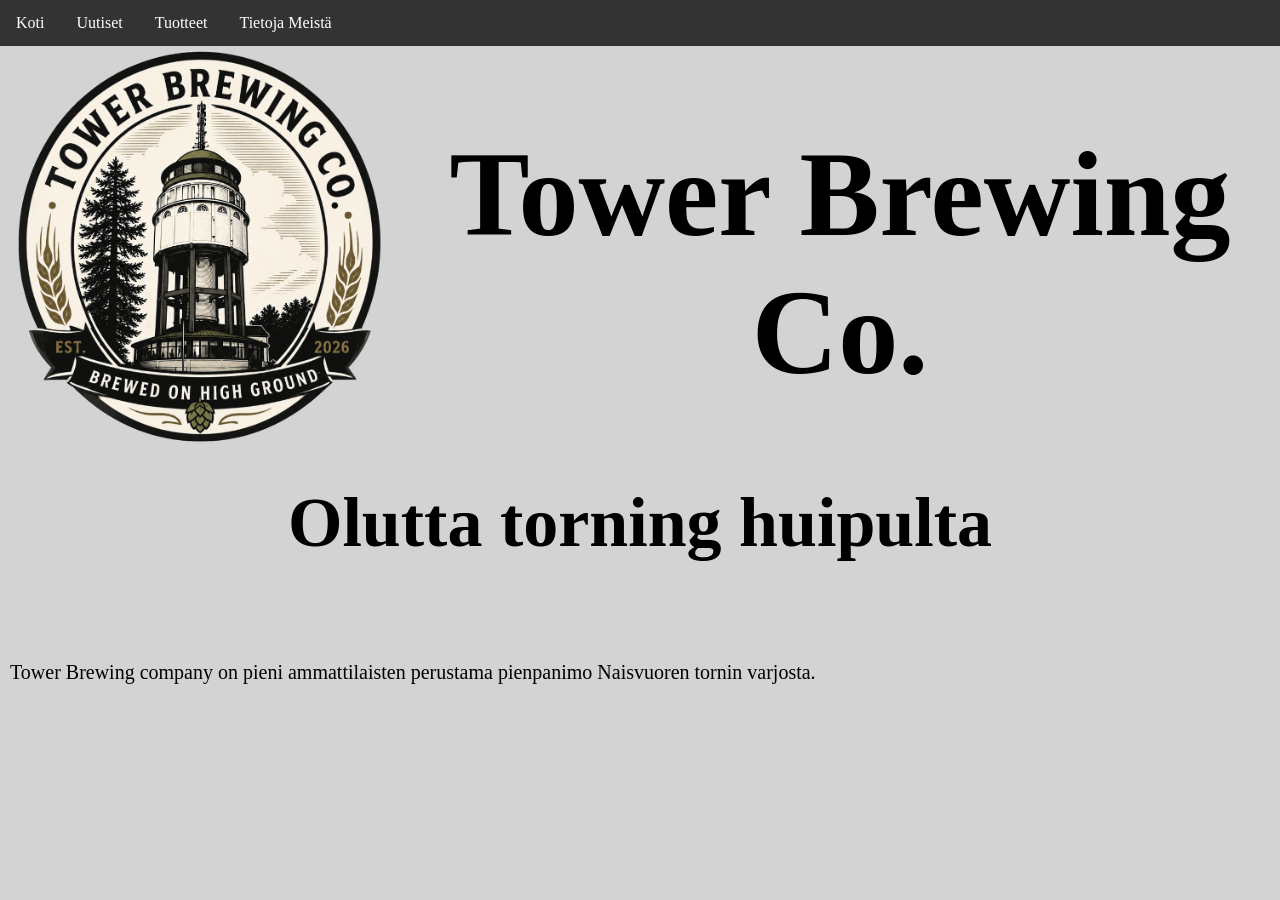
==== index.html @ 64646f4b "Update index.html" ====
<!DOCTYPE html>
<html lang="fi">
<head>
<meta charset="UTF-8">
<meta name="viewport" content="width=device-width, initial-scale=1.0">
<link rel="stylesheet" href="style.css" type="text/css">
<title>Tower Brewing Co.</title> 
</head>
<body>
<ul>
  <li><a href="index.html">Koti</a></li>
  <li><a href="uutiset.html">Uutiset</a></li>
  <li><a href="tuotteet.html">Tuotteet</a></li>
  <li><a href="tietoja.html">Tietoja Meistä</a></li>
</ul>
<img src="TowerLogo.png" alt="Tower Brewing logo" class="omaLogo"/>
<h1>Tower Brewing Co.</h1>
<h3>Olutta torning huipulta</h3>
<BR>
<p>Tower Brewing company on pieni ammattilaisten perustama pienpanimo Naisvuoren tornin varjosta.</p>

</body>
</html>
---- style.css ----
body {
  background-color: LightGrey;
  margin: 0;
  padding: 0;
}

h1 {
  color: black;
  text-align: center;
  font-family: verdana;
  font-size: 120px;
  float:center;
}

h3 {
  color: black;
  text-align: center;
  font-family: verdana;
  font-size: 70px;
  float:center;
}
p {
  font-family: verdana;
  font-size: 20px;
}
h2, p {
  margin: 10px;
}

ul {
  list-style-type: none;
  margin: 0;
  padding: 0;
  overflow: hidden;
  background-color: #333333;
}

ul li {
  float: left;
}

ul li a {
  display: block;
  color: white;
  text-align: center;
  padding: 14px 16px;
  text-decoration: none;
}

ul li a:hover {
  background-color: #111111;
}

.omaLogo {
  float: left;
  height: auto;
  width: 400px;

.kuva-kontti {
  display: flex;         /* Asettaa elementit vierekkäin */
  gap: 100px;             /* Kuvien välinen tila */
}
  
.kuva-kontti img {
  width: 20%;            /* Kuvat vievät puolet tilasta kumpikin */
  height: auto;          /* Säilyttää mittasuhteet */
}
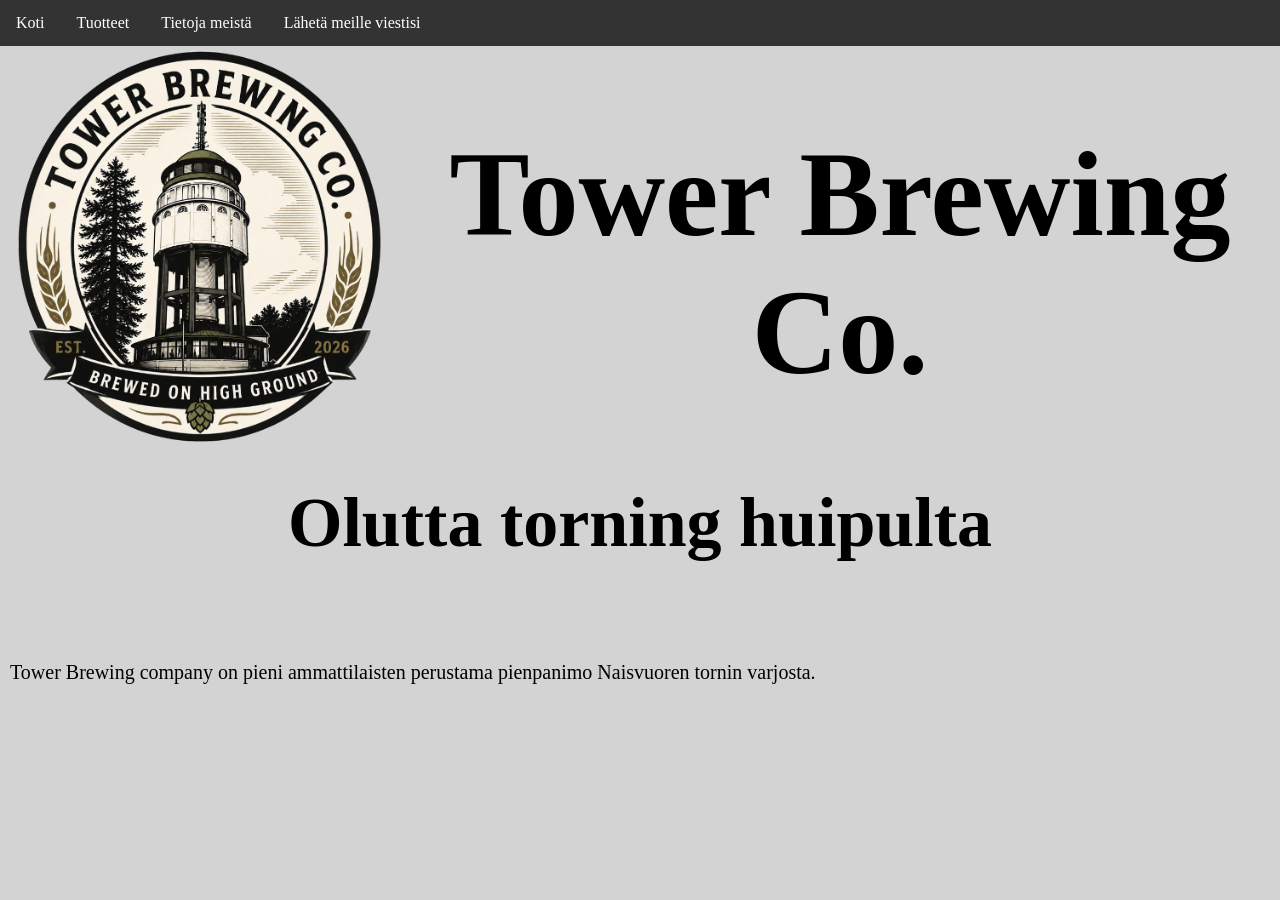
==== commit 7ca45631: "Update index.html" ====
--- a/index.html
+++ b/index.html
@@ -9,9 +9,9 @@
 <body>
 <ul>
   <li><a href="index.html">Koti</a></li>
-  <li><a href="uutiset.html">Uutiset</a></li>
   <li><a href="tuotteet.html">Tuotteet</a></li>
-  <li><a href="tietoja.html">Tietoja Meistä</a></li>
+  <li><a href="tietoja.html">Tietoja meistä</a></li>
+  <li><a href="viesti.html">Lähetä meille viestisi</a></li>
 </ul>
 <img src="TowerLogo.png" alt="Tower Brewing logo" class="omaLogo"/>
 <h1>Tower Brewing Co.</h1>
--- a/style.css
+++ b/style.css
@@ -57,12 +57,12 @@
   width: 400px;
 
 .kuva-kontti {
-  display: flex;         /* Asettaa elementit vierekkäin */
-  gap: 100px;             /* Kuvien välinen tila */
+  display: flex;         /* Asettaa kuvat vierekkäin */
+  gap: 100px;             /* Kuvien välinen tila "ei toimi?"*/
 }
   
 .kuva-kontti img {
-  width: 20%;            /* Kuvat vievät puolet tilasta kumpikin */
+  width: 50%;            /* TODO miksei toimi, pitäisi olla puolet sivusta ja 2 vierekkäin*/
   height: auto;          /* Säilyttää mittasuhteet */
 }
 
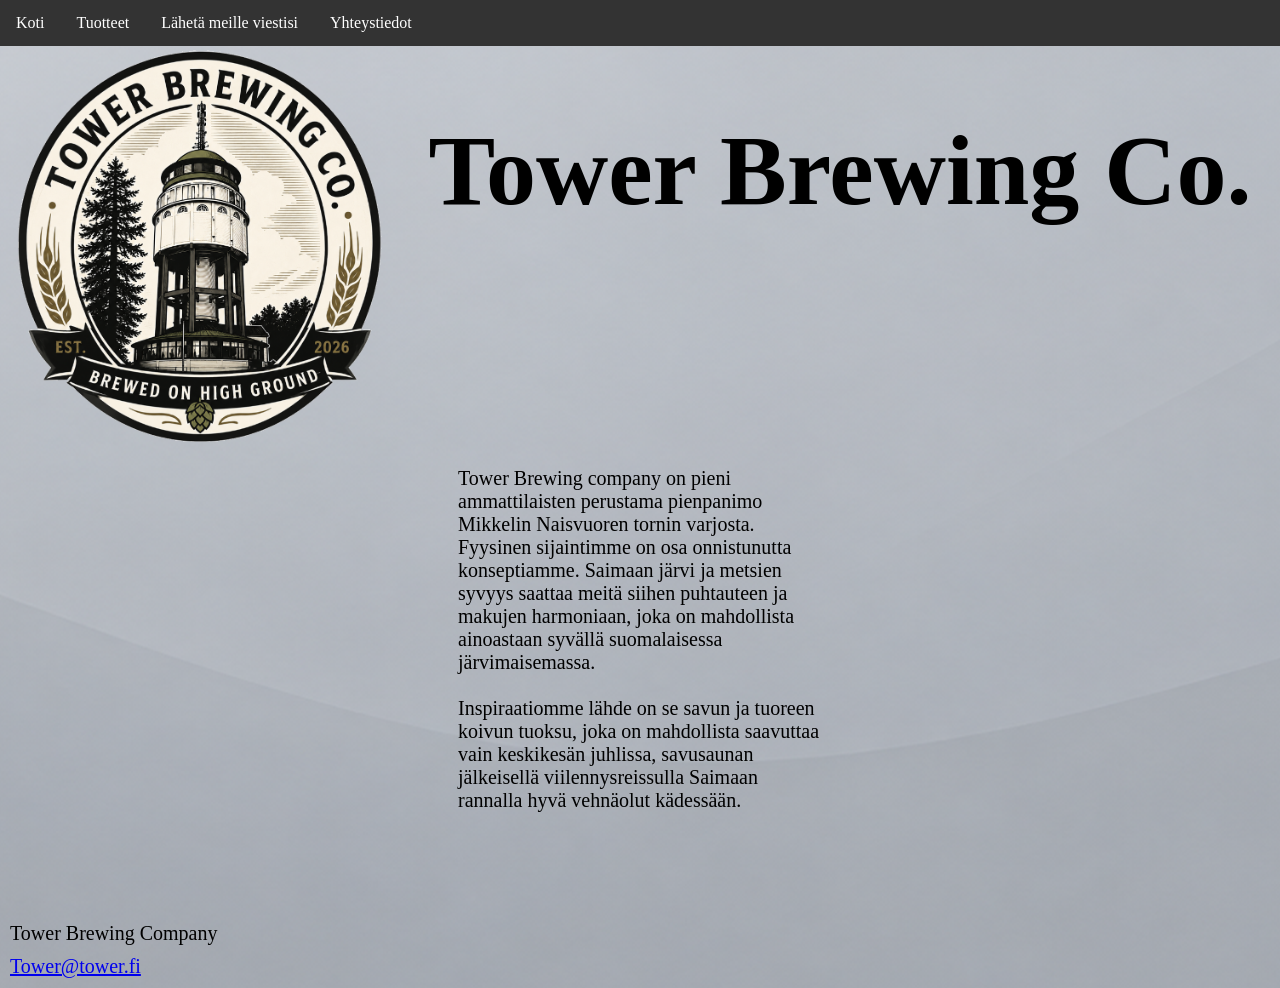
==== commit 3808ee23: "Add files via upload" ====
--- a/index.html
+++ b/index.html
@@ -1,23 +1,36 @@
 <!DOCTYPE html>
 <html lang="fi">
 <head>
-<meta charset="UTF-8">
-<meta name="viewport" content="width=device-width, initial-scale=1.0">
-<link rel="stylesheet" href="style.css" type="text/css">
-<title>Tower Brewing Co.</title> 
+  <meta charset="UTF-8">
+  <meta name="viewport" content="width=device-width, initial-scale=1.0">
+  <link rel="stylesheet" href="style.css" type="text/css">
+  <title>Tower Brewing Co.</title> 
 </head>
 <body>
 <ul>
   <li><a href="index.html">Koti</a></li>
   <li><a href="tuotteet.html">Tuotteet</a></li>
-  <li><a href="tietoja.html">Tietoja meistä</a></li>
   <li><a href="viesti.html">Lähetä meille viestisi</a></li>
+  <li><a href="tietoja.html">Yhteystiedot</a></li>
 </ul>
 <img src="TowerLogo.png" alt="Tower Brewing logo" class="omaLogo"/>
 <h1>Tower Brewing Co.</h1>
-<h3>Olutta torning huipulta</h3>
-<BR>
-<p>Tower Brewing company on pieni ammattilaisten perustama pienpanimo Naisvuoren tornin varjosta.</p>
+    <BR><BR><BR><BR><BR><BR><BR><BR><BR>
+    <div class="eskontti">
+    <p>
+      Tower Brewing company on pieni ammattilaisten perustama pienpanimo 
+      Mikkelin Naisvuoren tornin varjosta. Fyysinen sijaintimme on osa onnistunutta konseptiamme.
+      Saimaan järvi ja metsien syvyys saattaa meitä siihen puhtauteen ja makujen harmoniaan, joka on 
+      mahdollista ainoastaan syvällä suomalaisessa järvimaisemassa. 
+      <BR><BR>
+      Inspiraatiomme lähde on se savun ja tuoreen koivun tuoksu, joka on mahdollista saavuttaa vain
+      keskikesän juhlissa, savusaunan jälkeisellä viilennysreissulla Saimaan rannalla hyvä vehnäolut kädessään. </p>
+    <BR><BR><BR><BR><BR>
+    </div>
+</body>
+<footer>
 
-</body>
+  <p>Tower Brewing Company</p>
+  <p><a href="mailto:Tower@tower.fi">Tower@tower.fi</a></p>
+</footer>
 </html>
--- a/style.css
+++ b/style.css
@@ -1,5 +1,8 @@
 body {
-  background-color: LightGrey;
+  background-image: url("harmaatausta.png");
+  background-repeat: no-repeat;
+  background-attachment: fixed;
+  background-position: center;
   margin: 0;
   padding: 0;
 }
@@ -8,7 +11,15 @@
   color: black;
   text-align: center;
   font-family: verdana;
-  font-size: 120px;
+  font-size: 100px;
+  float:center;
+}
+
+h2 {
+  color: black;
+  text-align: center;
+  font-family: verdana;
+  font-size: 50px;
   float:center;
 }
 
@@ -17,6 +28,14 @@
   text-align: center;
   font-family: verdana;
   font-size: 70px;
+  float:center;
+}
+
+h4 {
+  color: black;
+  text-align: left;
+  font-family: verdana;
+  font-size: 60px;
   float:center;
 }
 p {
@@ -55,14 +74,33 @@
   float: left;
   height: auto;
   width: 400px;
+}
 
 .kuva-kontti {
   display: flex;         /* Asettaa kuvat vierekkäin */
-  gap: 100px;             /* Kuvien välinen tila "ei toimi?"*/
+  gap: 4%;  
 }
   
 .kuva-kontti img {
-  width: 50%;            /* TODO miksei toimi, pitäisi olla puolet sivusta ja 2 vierekkäin*/
+  width: 44%;            /* */
   height: auto;          /* Säilyttää mittasuhteet */
+  margin: 2%;
 }
 
+.kysymys-kontti {
+  display: flex;
+  justify-content: center;
+  align-items: center; 
+  min-height: 100vh; 
+}
+
+.kysymys-formi {
+  width: 100%;
+  max-width: 400px;        
+}
+
+.eskontti {
+  width: 30%;
+  margin: 0 auto;
+}
+
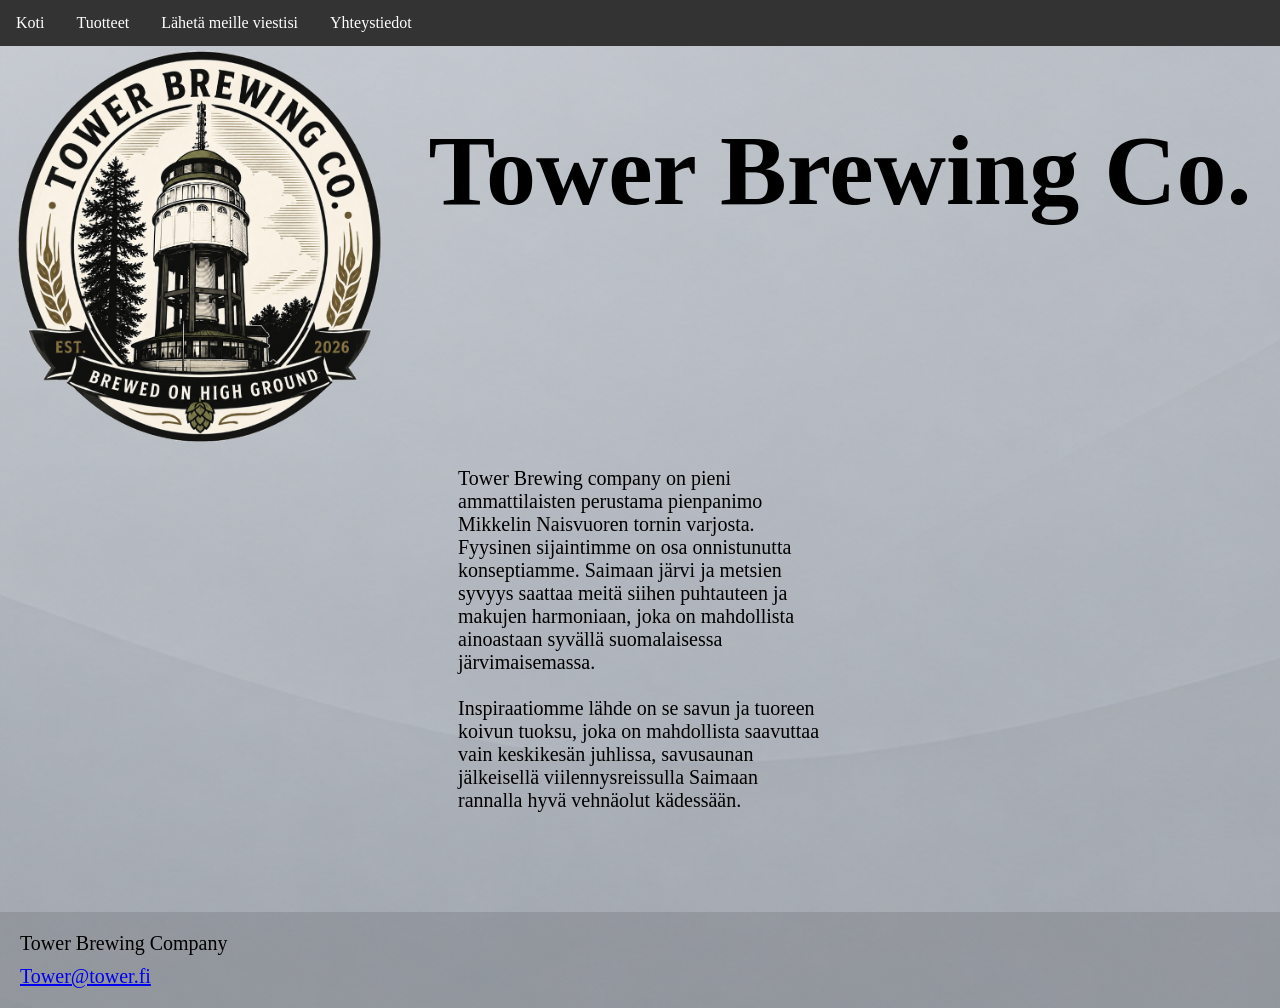
==== commit a3113f41: "Update index.html" ====
--- a/index.html
+++ b/index.html
@@ -6,6 +6,7 @@
   <link rel="stylesheet" href="style.css" type="text/css">
   <title>Tower Brewing Co.</title> 
 </head>
+  
 <body>
 <ul>
   <li><a href="index.html">Koti</a></li>
@@ -28,9 +29,10 @@
     <BR><BR><BR><BR><BR>
     </div>
 </body>
+  
 <footer>
-
   <p>Tower Brewing Company</p>
   <p><a href="mailto:Tower@tower.fi">Tower@tower.fi</a></p>
 </footer>
+  
 </html>
--- a/style.css
+++ b/style.css
@@ -104,3 +104,8 @@
   margin: 0 auto;
 }
 
+footer {
+  width: 100%;
+  background-color: #22222222;
+  padding: 10px;
+}
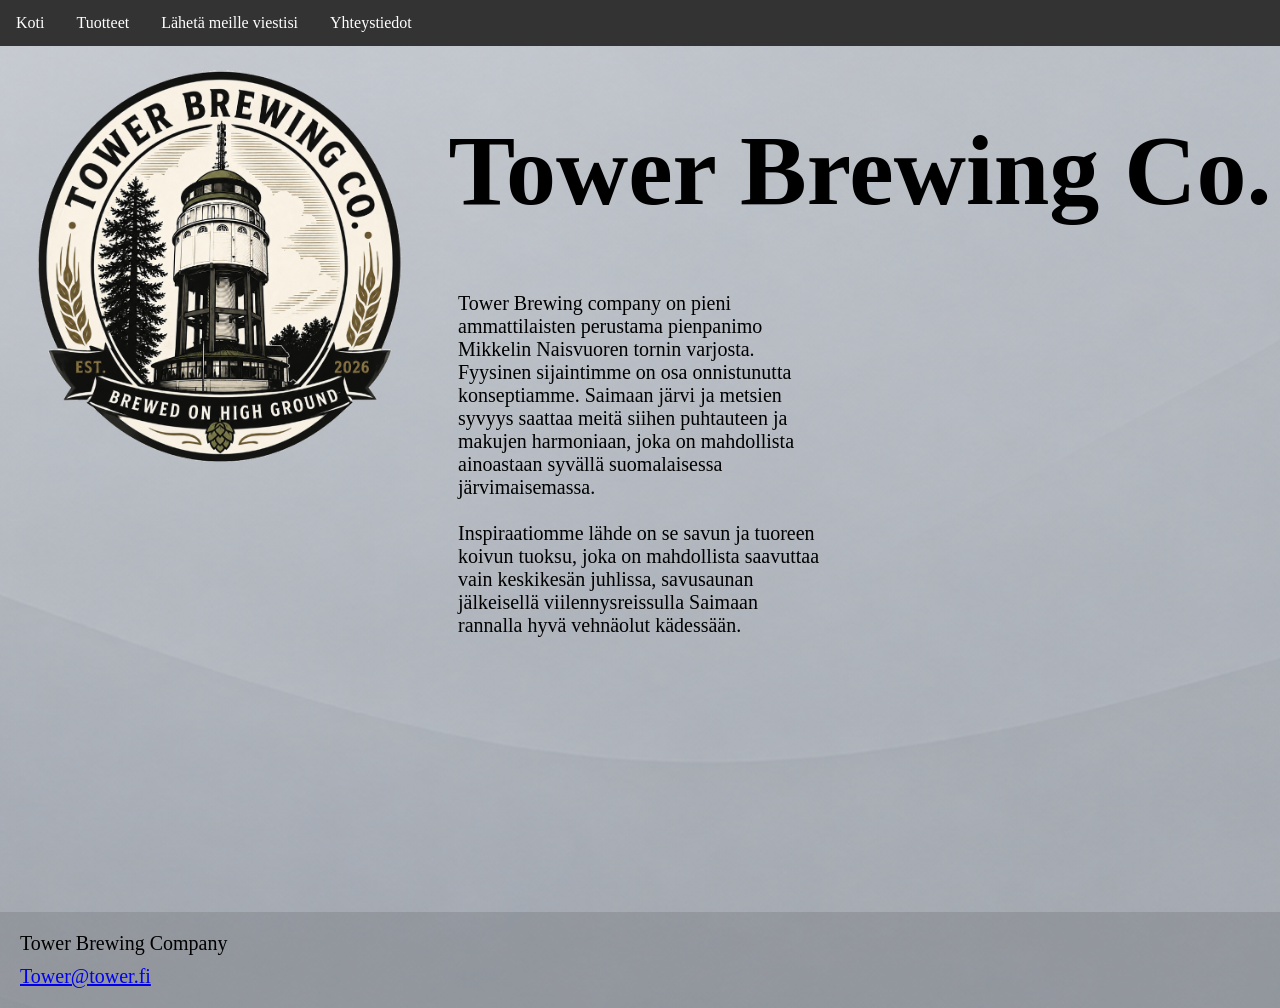
==== commit d7efdc9e: "Tekstin ja logon siirtelyä etusivulla" ====
--- a/index.html
+++ b/index.html
@@ -1,5 +1,6 @@
 <!DOCTYPE html>
 <html lang="fi">
+  
 <head>
   <meta charset="UTF-8">
   <meta name="viewport" content="width=device-width, initial-scale=1.0">
@@ -8,16 +9,16 @@
 </head>
   
 <body>
-<ul>
-  <li><a href="index.html">Koti</a></li>
-  <li><a href="tuotteet.html">Tuotteet</a></li>
-  <li><a href="viesti.html">Lähetä meille viestisi</a></li>
-  <li><a href="tietoja.html">Yhteystiedot</a></li>
-</ul>
-<img src="TowerLogo.png" alt="Tower Brewing logo" class="omaLogo"/>
-<h1>Tower Brewing Co.</h1>
-    <BR><BR><BR><BR><BR><BR><BR><BR><BR>
-    <div class="eskontti">
+  <ul>
+    <li><a href="index.html">Koti</a></li>
+    <li><a href="tuotteet.html">Tuotteet</a></li>
+    <li><a href="viesti.html">Lähetä meille viestisi</a></li>
+    <li><a href="tietoja.html">Yhteystiedot</a></li>
+  </ul>
+  <img src="TowerLogo.png" alt="Tower Brewing logo" class="omaLogo"/>
+  <h1>Tower Brewing Co.</h1>
+  <BR><BR><BR><BR><BR><BR><BR><BR><BR>
+  <div class="eskontti" style="position: relative; bottom: 175px;">
     <p>
       Tower Brewing company on pieni ammattilaisten perustama pienpanimo 
       Mikkelin Naisvuoren tornin varjosta. Fyysinen sijaintimme on osa onnistunutta konseptiamme.
@@ -27,7 +28,7 @@
       Inspiraatiomme lähde on se savun ja tuoreen koivun tuoksu, joka on mahdollista saavuttaa vain
       keskikesän juhlissa, savusaunan jälkeisellä viilennysreissulla Saimaan rannalla hyvä vehnäolut kädessään. </p>
     <BR><BR><BR><BR><BR>
-    </div>
+  </div>
 </body>
   
 <footer>
--- a/style.css
+++ b/style.css
@@ -74,16 +74,21 @@
   float: left;
   height: auto;
   width: 400px;
+  margin: 20px;
+}
+
+img {
+  border-radius: 20px;        /*Antaa kuville vähemmän terävät kulmat*/
 }
 
 .kuva-kontti {
-  display: flex;         /* Asettaa kuvat vierekkäin */
+  display: flex;        /* Asettaa kuvat vierekkäin */
   gap: 4%;  
 }
   
 .kuva-kontti img {
-  width: 44%;            /* */
-  height: auto;          /* Säilyttää mittasuhteet */
+  width: 44%;
+  height: auto;       /* Säilyttää mittasuhteet */
   margin: 2%;
 }
 
@@ -109,3 +114,8 @@
   background-color: #22222222;
   padding: 10px;
 }
+
+.footer-small {
+  position:fixed;       /*Saa Yhteystiedot-sivun footerin näkymään sivun alareunassa*/
+  bottom: 0px;
+}
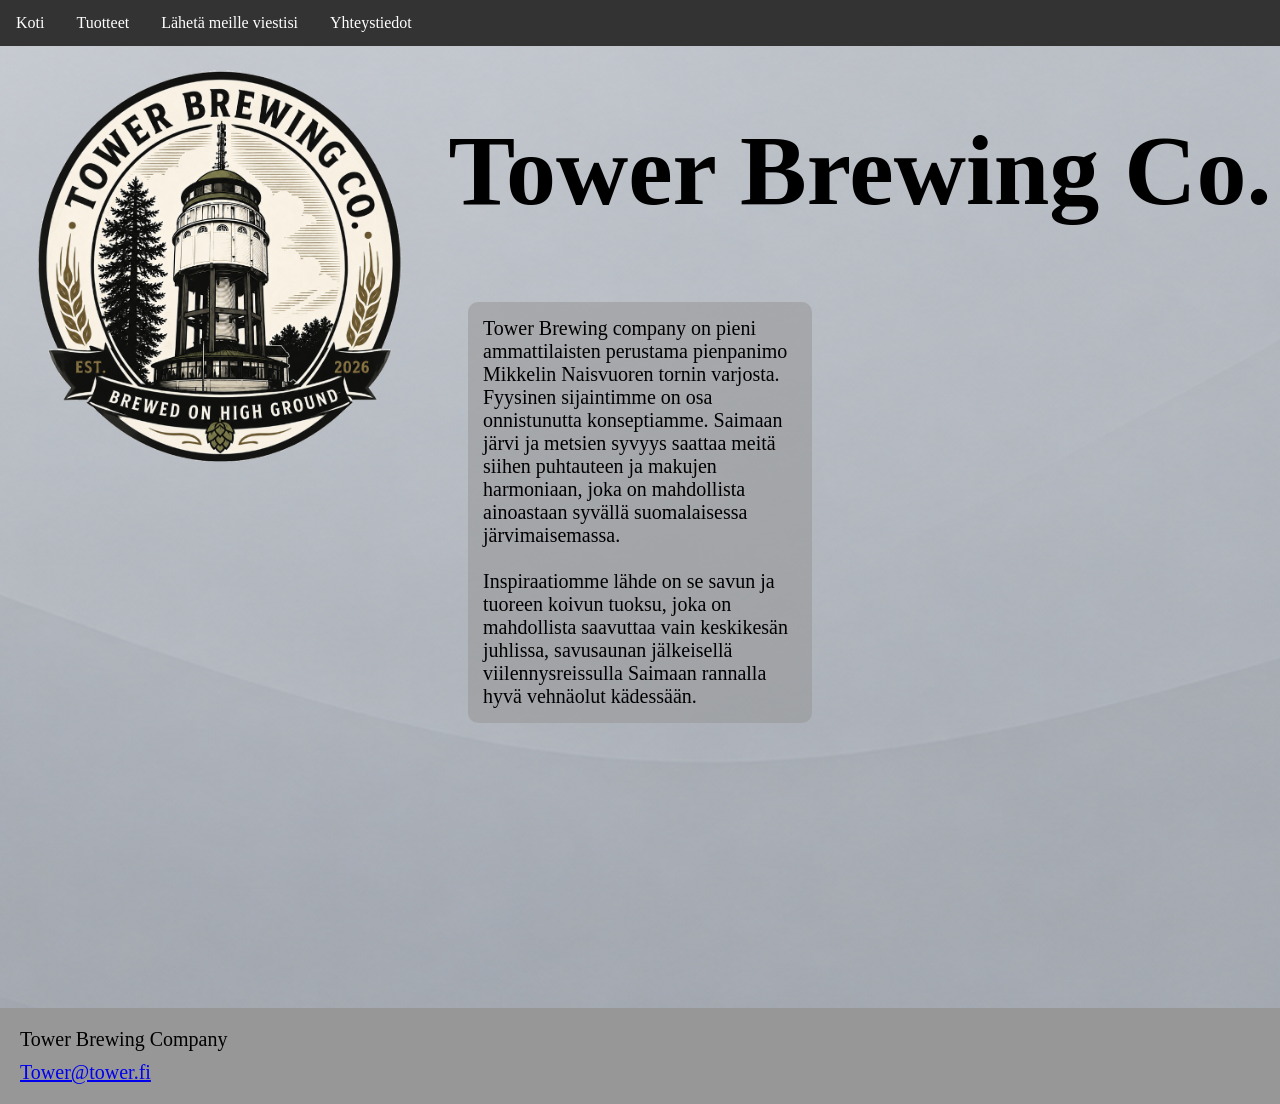
==== commit 3daace47: "Tekstille taustoja" ====
--- a/index.html
+++ b/index.html
@@ -19,7 +19,7 @@
   <h1>Tower Brewing Co.</h1>
   <BR><BR><BR><BR><BR><BR><BR><BR><BR>
   <div class="eskontti" style="position: relative; bottom: 175px;">
-    <p>
+    <p class="tekstiboksi">
       Tower Brewing company on pieni ammattilaisten perustama pienpanimo 
       Mikkelin Naisvuoren tornin varjosta. Fyysinen sijaintimme on osa onnistunutta konseptiamme.
       Saimaan järvi ja metsien syvyys saattaa meitä siihen puhtauteen ja makujen harmoniaan, joka on 
--- a/style.css
+++ b/style.css
@@ -38,10 +38,20 @@
   font-size: 60px;
   float:center;
 }
+
+.tekstiboksi {
+  max-width: max-content;
+  background-color: #9797978e;
+  border-radius: 10px;
+  margin: 20px;
+  padding: 15px;
+}
+
 p {
   font-family: verdana;
   font-size: 20px;
 }
+
 h2, p {
   margin: 10px;
 }
@@ -111,7 +121,7 @@
 
 footer {
   width: 100%;
-  background-color: #22222222;
+  background-color: #979797;
   padding: 10px;
 }
 
